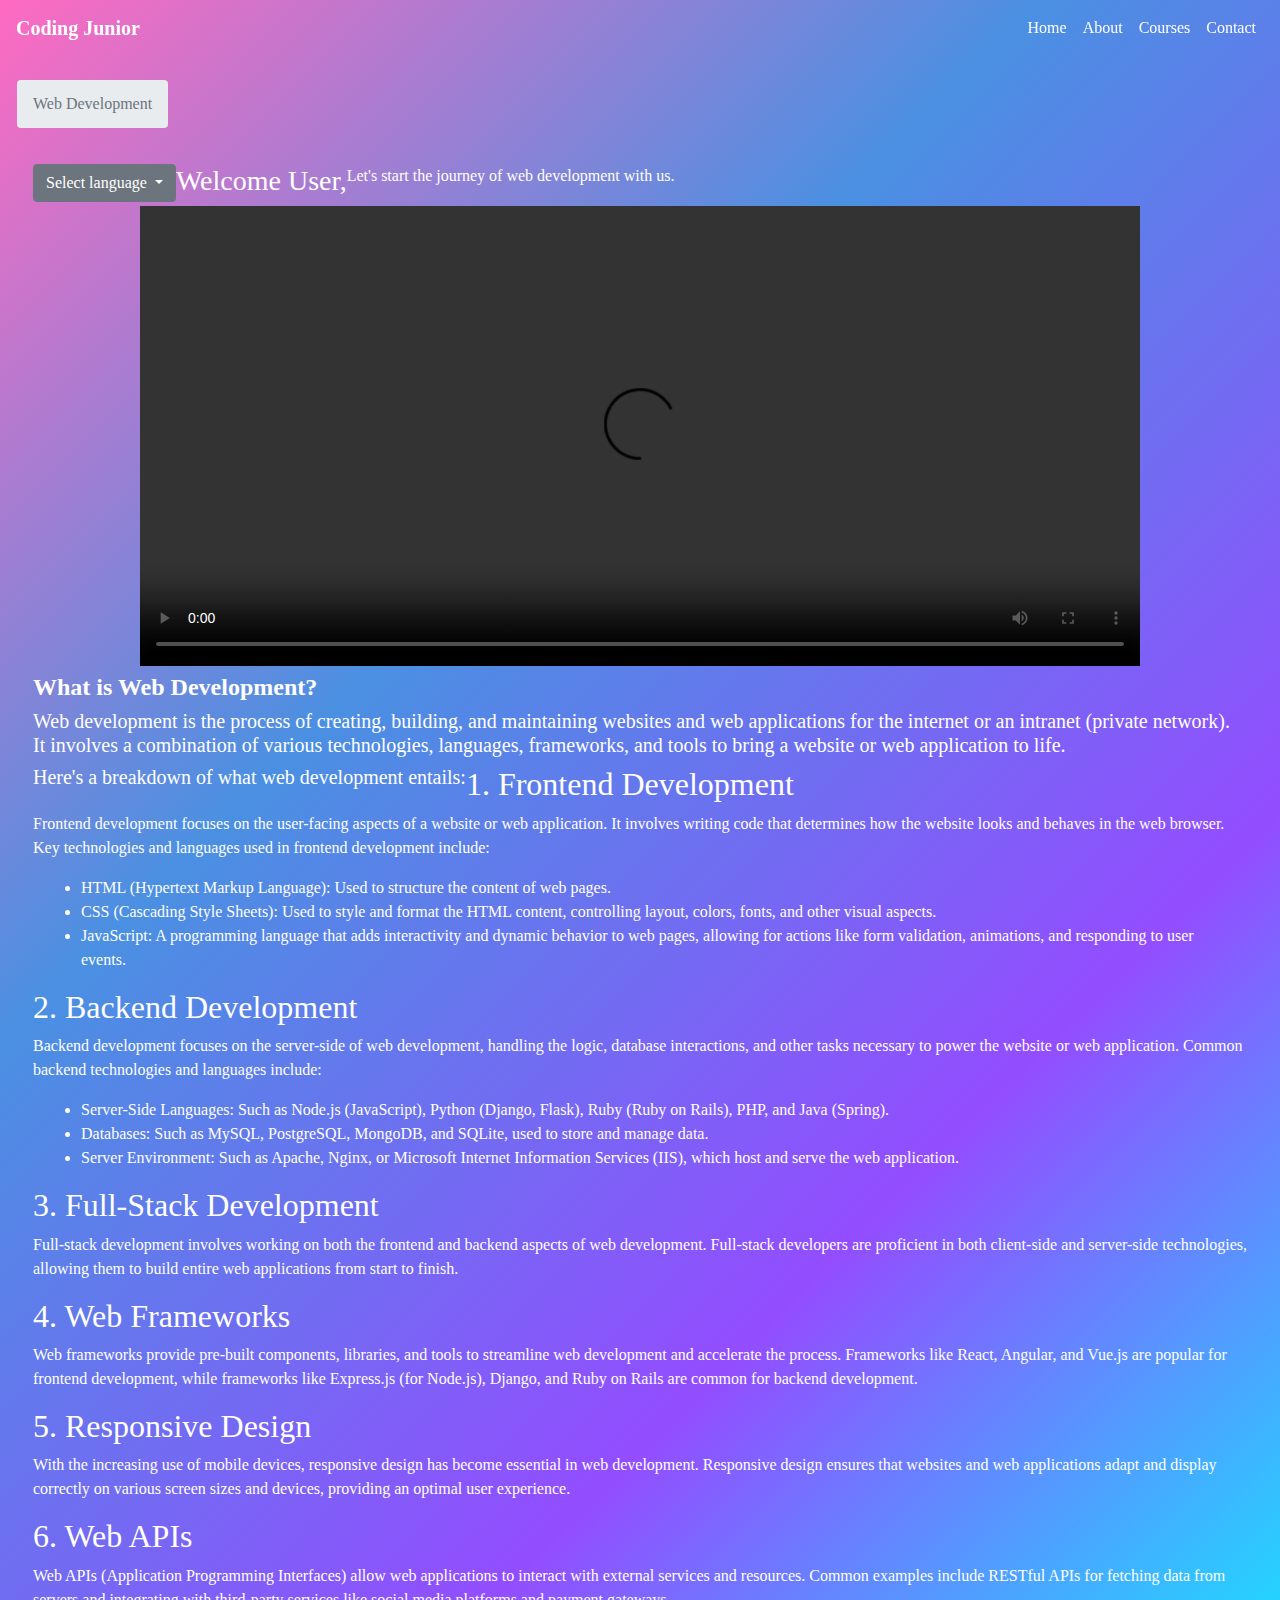
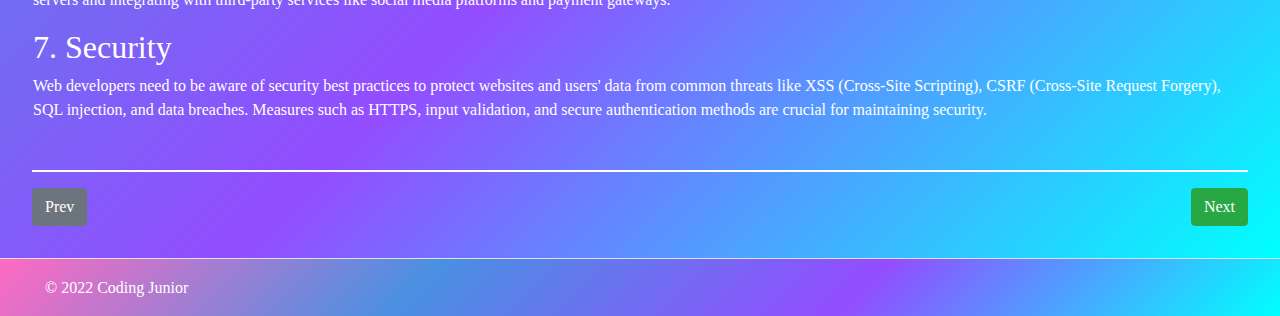
==== webdev.html @ e2c8e0f4 "first commit" ====
<!doctype html>
<html lang="en">
    <head>
        <title>Title</title>
        <!-- Required meta tags -->
        <meta charset="utf-8" />
        <meta
            name="viewport"
            content="width=device-width, initial-scale=1, shrink-to-fit=no"
        />

        <!-- Bootstrap CSS v5.2.1 -->
        <link
            href="https://cdn.jsdelivr.net/npm/bootstrap@5.3.2/dist/css/bootstrap.min.css"
            rel="stylesheet"
            integrity="sha384-T3c6CoIi6uLrA9TneNEoa7RxnatzjcDSCmG1MXxSR1GAsXEV/Dwwykc2MPK8M2HN"
            crossorigin="anonymous"
        />
        <link href="https://maxcdn.bootstrapcdn.com/bootstrap/4.5.2/css/bootstrap.min.css" rel="stylesheet">

        <link rel="stylesheet" href="./css/styles.css"/>

        <script>
            // Set the date and time for the end of the countdown
            const endTime = new Date('2024-02-29T00:00:00').getTime();
          
            // Update the countdown every second
            const timerInterval = setInterval(updateTimer, 1000);
          
            function updateTimer() {
              const now = new Date().getTime();
              const distance = endTime - now;
          
              // Calculate hours, minutes, and seconds
              const hours = Math.floor((distance % (1000 * 60 * 60 * 24)) / (1000 * 60 * 60));
              const minutes = Math.floor((distance % (1000 * 60 * 60)) / (1000 * 60));
              const seconds = Math.floor((distance % (1000 * 60)) / 1000);
          
              // Display the countdown in the HTML
              document.getElementById('hours').innerText = formatTime(hours);
              document.getElementById('minutes').innerText = formatTime(minutes);
              document.getElementById('seconds').innerText = formatTime(seconds);
          
              // If the countdown is over, stop the interval
              if (distance < 0) {
                clearInterval(timerInterval);
                document.getElementById('timer').innerText = 'Timer expired';
              }
            }
          
            // Function to add leading zeros to time values less than 10
            function formatTime(time) {
              return time < 10 ? '0' + time : time;
            }
          
            // Initial call to update the timer
            updateTimer();
          </script>

    </head>

    <body>
        <header>
            <nav class="navbar navbar-expand-lg navbar-light fixed-top">
                <a class="navbar-brand text-white" href="#"><b>Coding Junior</b></a>
                <button class="navbar-toggler" type="button" data-toggle="collapse" data-target="#navbarSupportedContent" aria-controls="navbarSupportedContent" aria-expanded="false" aria-label="Toggle navigation">
                  <span class="navbar-toggler-icon"></span>
                </button>
              
                <div class="collapse navbar-collapse text-white" id="navbarSupportedContent">
                  <ul class="navbar-nav ml-auto">
                    <li class="nav-item active">
                      <a class="nav-link text-white" href="#">Home <span class="sr-only">(current)</span></a>
                    </li>
                    <li class="nav-item">
                      <a class="nav-link text-white" href="#">About</a>
                    </li>
                    <li class="nav-item">
                      <a class="nav-link text-white" href="/#courses">Courses</a>
                    </li>
                    <li class="nav-item">
                      <a class="nav-link text-white" href="#">Contact</a>
                    </li>
                  </ul>
                </div>
                
              </nav>
              
            
        </header>
        <main>
       <div class="course-web">
        
        <div class="row mt-5">
            <nav aria-label="breadcrumb">
                <ol class="breadcrumb">
                  <li class="breadcrumb-item active" aria-current="page">Web Development</li>
                </ol>
              </nav>
        </div>

       
        <div class="row mt-1 p-3 text-white">
            <div class="d-flex justify-content-end">
                <div class="dropdown open">
                    <button
                        class="btn btn-secondary dropdown-toggle"
                        type="button"
                        id="triggerId"
                        data-bs-toggle="dropdown"
                        aria-haspopup="true"
                        aria-expanded="false"
                    >
                        Select language
                    </button>
                    <div class="dropdown-menu" aria-labelledby="triggerId">
                        <button class="dropdown-item" href="#">English</button>
                        <button class="dropdown-item" href="#">Hindi</button>
                        <button class="dropdown-item" href="#">Marathi</button>
                        
                    </div>
                </div>
                </div>
           <h3 class="text-white">Welcome User,</h3>
           <p class="text-white">Let's start the journey of web development with us.</p>
       
           <div class="container">
            <center>
            <video width="1000" height="460" controls>
                <source src="https://youtu.be/NWnBxQjssvQ?si=F3OY7dDM4EfTxE66" type="video/mp4">
                Your browser does not support the video tag.
            </video>
        </center>
           </div>

         <h4 class="text-white"><b>What is Web Development?</b></h4>
        <h5 class="text-white">
            Web development is the process of creating, building, and maintaining websites and web applications for the internet or an intranet (private network). It involves a combination of various technologies, languages, frameworks, and tools to bring a website or web application to life.</h5>
            <br>
            <h5>Here's a breakdown of what web development entails:</h5>
    <br>

       <h2>1. Frontend Development</h2>
  <p>Frontend development focuses on the user-facing aspects of a website or web application. It involves writing code that determines how the website looks and behaves in the web browser. Key technologies and languages used in frontend development include:</p>
  <ul class="px-5">
    <li>HTML (Hypertext Markup Language): Used to structure the content of web pages.</li>
    <li>CSS (Cascading Style Sheets): Used to style and format the HTML content, controlling layout, colors, fonts, and other visual aspects.</li>
    <li>JavaScript: A programming language that adds interactivity and dynamic behavior to web pages, allowing for actions like form validation, animations, and responding to user events.</li>
  </ul>
  
  <h2>2. Backend Development</h2>
  <p>Backend development focuses on the server-side of web development, handling the logic, database interactions, and other tasks necessary to power the website or web application. Common backend technologies and languages include:</p>
  <ul class="px-5">
    <li>Server-Side Languages: Such as Node.js (JavaScript), Python (Django, Flask), Ruby (Ruby on Rails), PHP, and Java (Spring).</li>
    <li>Databases: Such as MySQL, PostgreSQL, MongoDB, and SQLite, used to store and manage data.</li>
    <li>Server Environment: Such as Apache, Nginx, or Microsoft Internet Information Services (IIS), which host and serve the web application.</li>
  </ul>
  
  <h2>3. Full-Stack Development</h2>
  <p>Full-stack development involves working on both the frontend and backend aspects of web development. Full-stack developers are proficient in both client-side and server-side technologies, allowing them to build entire web applications from start to finish.</p>
  
  <h2>4. Web Frameworks</h2>
  <p>Web frameworks provide pre-built components, libraries, and tools to streamline web development and accelerate the process. Frameworks like React, Angular, and Vue.js are popular for frontend development, while frameworks like Express.js (for Node.js), Django, and Ruby on Rails are common for backend development.</p>
  
  <h2>5. Responsive Design</h2>
  <p>With the increasing use of mobile devices, responsive design has become essential in web development. Responsive design ensures that websites and web applications adapt and display correctly on various screen sizes and devices, providing an optimal user experience.</p>
  
  <h2>6. Web APIs</h2>
  <p>Web APIs (Application Programming Interfaces) allow web applications to interact with external services and resources. Common examples include RESTful APIs for fetching data from servers and integrating with third-party services like social media platforms and payment gateways.</p>
  
  <h2>7. Security</h2>
  <p>Web developers need to be aware of security best practices to protect websites and users' data from common threats like XSS (Cross-Site Scripting), CSRF (Cross-Site Request Forgery), SQL injection, and data breaches. Measures such as HTTPS, input validation, and secure authentication methods are crucial for maintaining security.</p>

        </div>
        <hr style="border-top: 2px solid white; width: 100%; margin-top: 1rem; margin-bottom: 1rem;">

        <div class="d-flex">
            <a class="rounded-5 btn btn-secondary mr-auto">Prev</a>
            <a href="./webdev2.html" class="rounded-5 btn btn-success ml-auto">Next</a>
        </div>
        
       
        
       </div>
            

        </main>
        <footer class="d-flex flex-wrap justify-content-between align-items-center py-3  border-top">
            <div class="col-md-4 d-flex align-items-center">
              <a href="/" class="mb-3 me-2 mb-md-0 text-muted text-decoration-none lh-1">
                <svg class="bi" width="30" height="24"><use xlink:href="#bootstrap"></use></svg>
              </a>
              <span class="mb-3 mb-md-0 text-white">© 2022 Coding Junior</span>
            </div>
        
            <ul class="nav col-md-4 justify-content-end list-unstyled d-flex">
              <li class="ms-3"><a class="text-muted" href="#"><svg class="bi" width="24" height="24"><use xlink:href="#twitter"></use></svg></a></li>
              <li class="ms-3"><a class="text-muted" href="#"><svg class="bi" width="24" height="24"><use xlink:href="#instagram"></use></svg></a></li>
              <li class="ms-3"><a class="text-muted" href="#"><svg class="bi" width="24" height="24"><use xlink:href="#facebook"></use></svg></a></li>
            </ul>
          </footer>
        <!-- Bootstrap JavaScript Libraries -->
        <script
            src="https://cdn.jsdelivr.net/npm/@popperjs/core@2.11.8/dist/umd/popper.min.js"
            integrity="sha384-I7E8VVD/ismYTF4hNIPjVp/Zjvgyol6VFvRkX/vR+Vc4jQkC+hVqc2pM8ODewa9r"
            crossorigin="anonymous"
        ></script>

        <script
            src="https://cdn.jsdelivr.net/npm/bootstrap@5.3.2/dist/js/bootstrap.min.js"
            integrity="sha384-BBtl+eGJRgqQAUMxJ7pMwbEyER4l1g+O15P+16Ep7Q9Q+zqX6gSbd85u4mG4QzX+"
            crossorigin="anonymous"
        ></script>

        <script src="https://code.jquery.com/jquery-3.5.1.slim.min.js"></script>
<script src="https://cdn.jsdelivr.net/npm/popper.js@1.16.1/dist/umd/popper.min.js"></script>
<script src="https://stackpath.bootstrapcdn.com/bootstrap/4.5.2/js/bootstrap.min.js"></script>

    </body>
</html>
---- css/styles.css ----
.navbar-bg {
    background-color: transparent !important;
    color: white;
    
  }

  .home{
    max-height: 45rem;
    max-width: 100%;
    margin: 0;
    padding: 0;
    background: linear-gradient(135deg, #FF6AC1, #4A90E2, #934DFF, #00FFFF);
   
    height: 100vh;
    display: flex;
    justify-content: center;
    align-items: center;
  }
  .courses{
    max-height: 100rem;
    max-width: 100%;
    margin: 0;
    padding: 2rem;
    background: linear-gradient(135deg, #FF6AC1, #4A90E2, #934DFF, #00FFFF);
   
   
   
  }

  .joining{
    max-height: 100rem;
    max-width: 100%;
    margin: 0;
    padding: 2rem;
    background: linear-gradient(135deg, #FF6AC1, #4A90E2, #934DFF, #00FFFF);
   
   
   
  }
  footer{
    margin: 0;
    background: linear-gradient(135deg, #FF6AC1, #4A90E2, #934DFF, #00FFFF);
   
  }


  .edu-img{
    max-height: 15rem;
  }

  body{
 font-family: initial;
  }

  .img-code{
    max-width: 10rem;
  }

  .course-web{
    max-height: 1000rem;
    max-width: 100%;
    margin: 0;
    padding: 2rem;
    background: linear-gradient(135deg, #FF6AC1, #4A90E2, #934DFF, #00FFFF);
   
   
  }
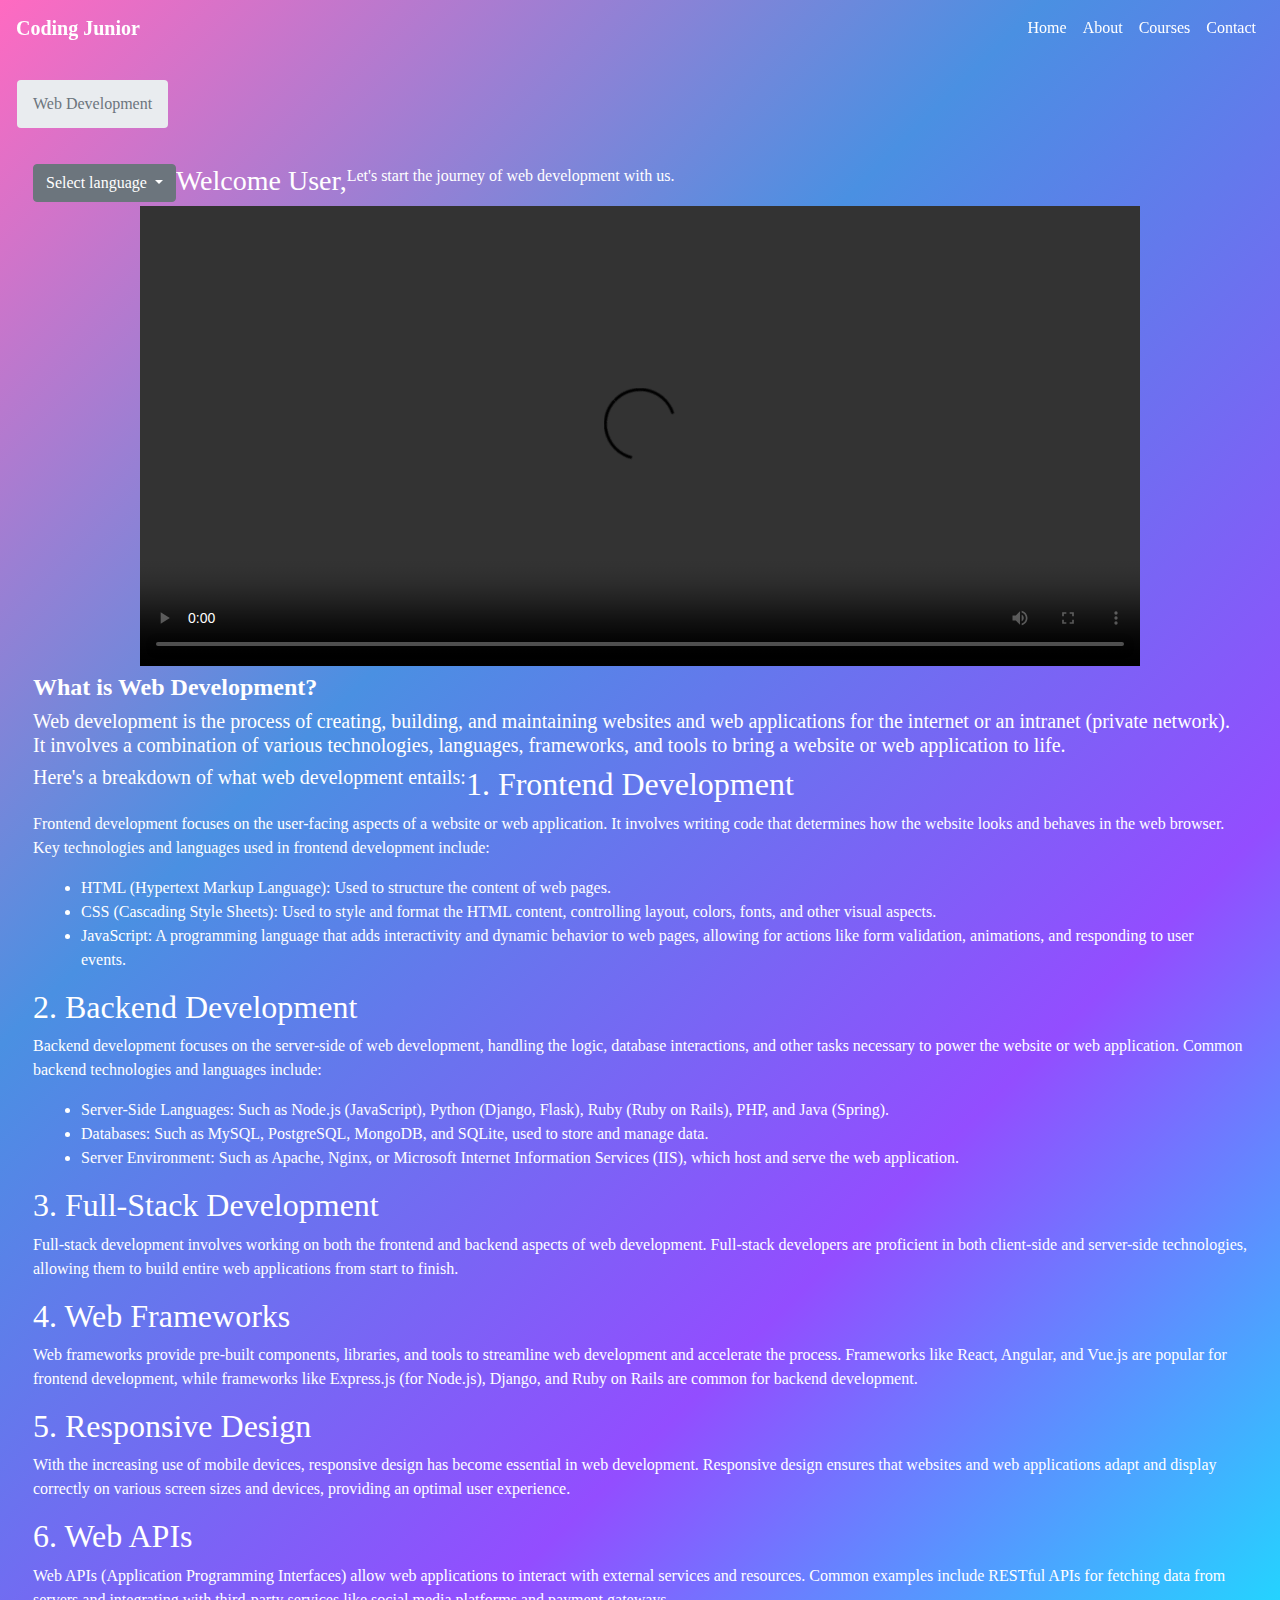
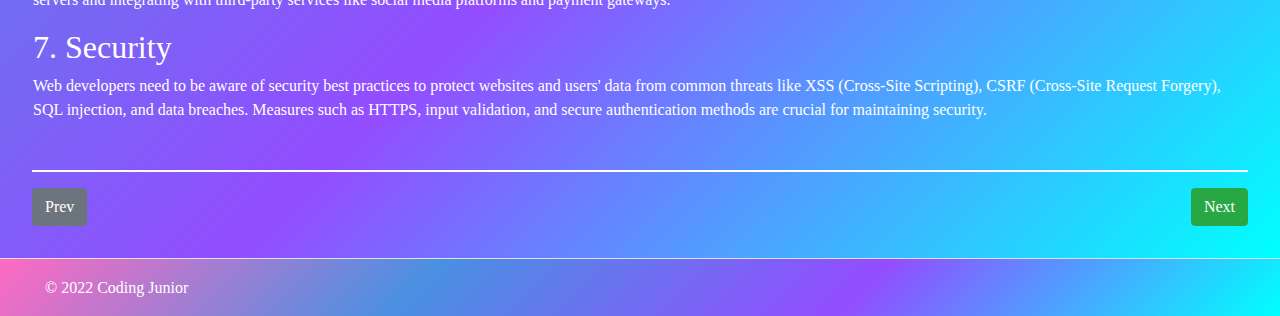
==== commit 7c0f0dac: "first commit" ====
--- a/webdev.html
+++ b/webdev.html
@@ -20,42 +20,7 @@
 
         <link rel="stylesheet" href="./css/styles.css"/>
 
-        <script>
-            // Set the date and time for the end of the countdown
-            const endTime = new Date('2024-02-29T00:00:00').getTime();
-          
-            // Update the countdown every second
-            const timerInterval = setInterval(updateTimer, 1000);
-          
-            function updateTimer() {
-              const now = new Date().getTime();
-              const distance = endTime - now;
-          
-              // Calculate hours, minutes, and seconds
-              const hours = Math.floor((distance % (1000 * 60 * 60 * 24)) / (1000 * 60 * 60));
-              const minutes = Math.floor((distance % (1000 * 60 * 60)) / (1000 * 60));
-              const seconds = Math.floor((distance % (1000 * 60)) / 1000);
-          
-              // Display the countdown in the HTML
-              document.getElementById('hours').innerText = formatTime(hours);
-              document.getElementById('minutes').innerText = formatTime(minutes);
-              document.getElementById('seconds').innerText = formatTime(seconds);
-          
-              // If the countdown is over, stop the interval
-              if (distance < 0) {
-                clearInterval(timerInterval);
-                document.getElementById('timer').innerText = 'Timer expired';
-              }
-            }
-          
-            // Function to add leading zeros to time values less than 10
-            function formatTime(time) {
-              return time < 10 ? '0' + time : time;
-            }
-          
-            // Initial call to update the timer
-            updateTimer();
-          </script>
+     
 
     </head>
 
